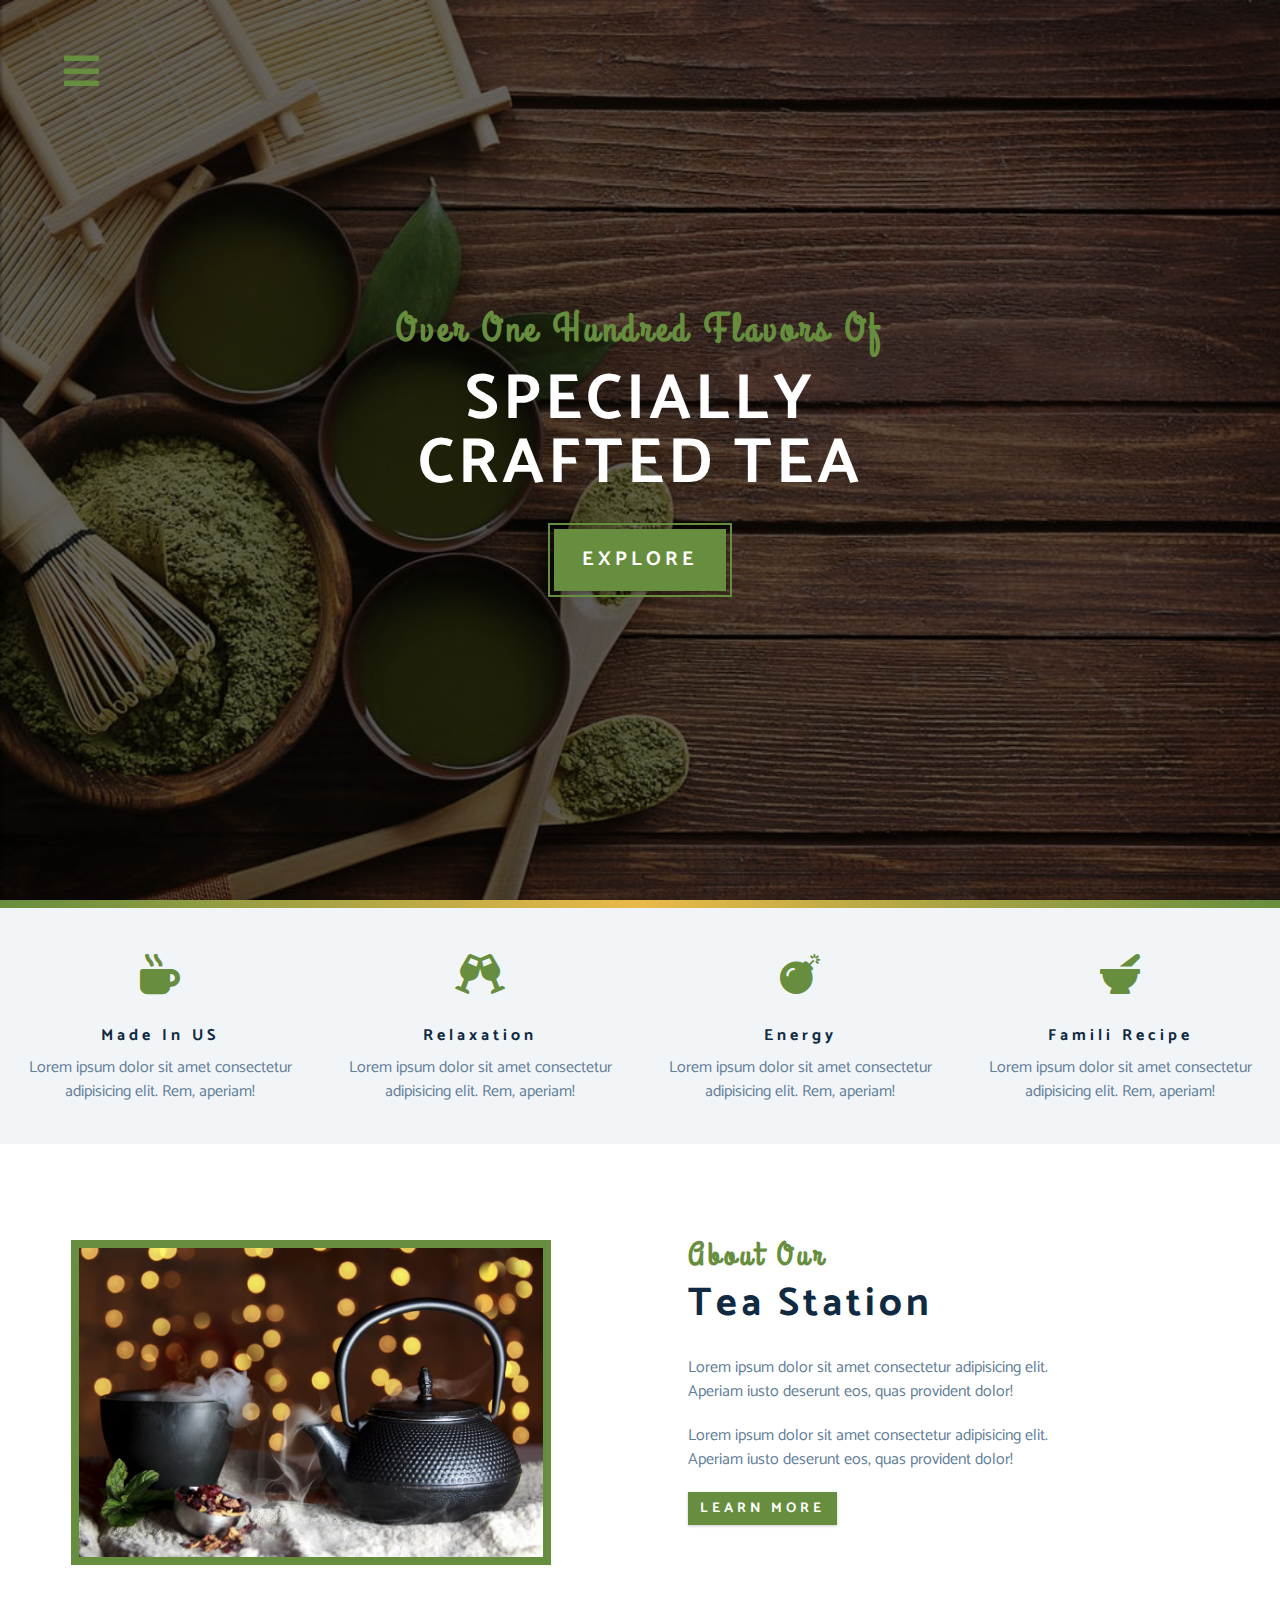
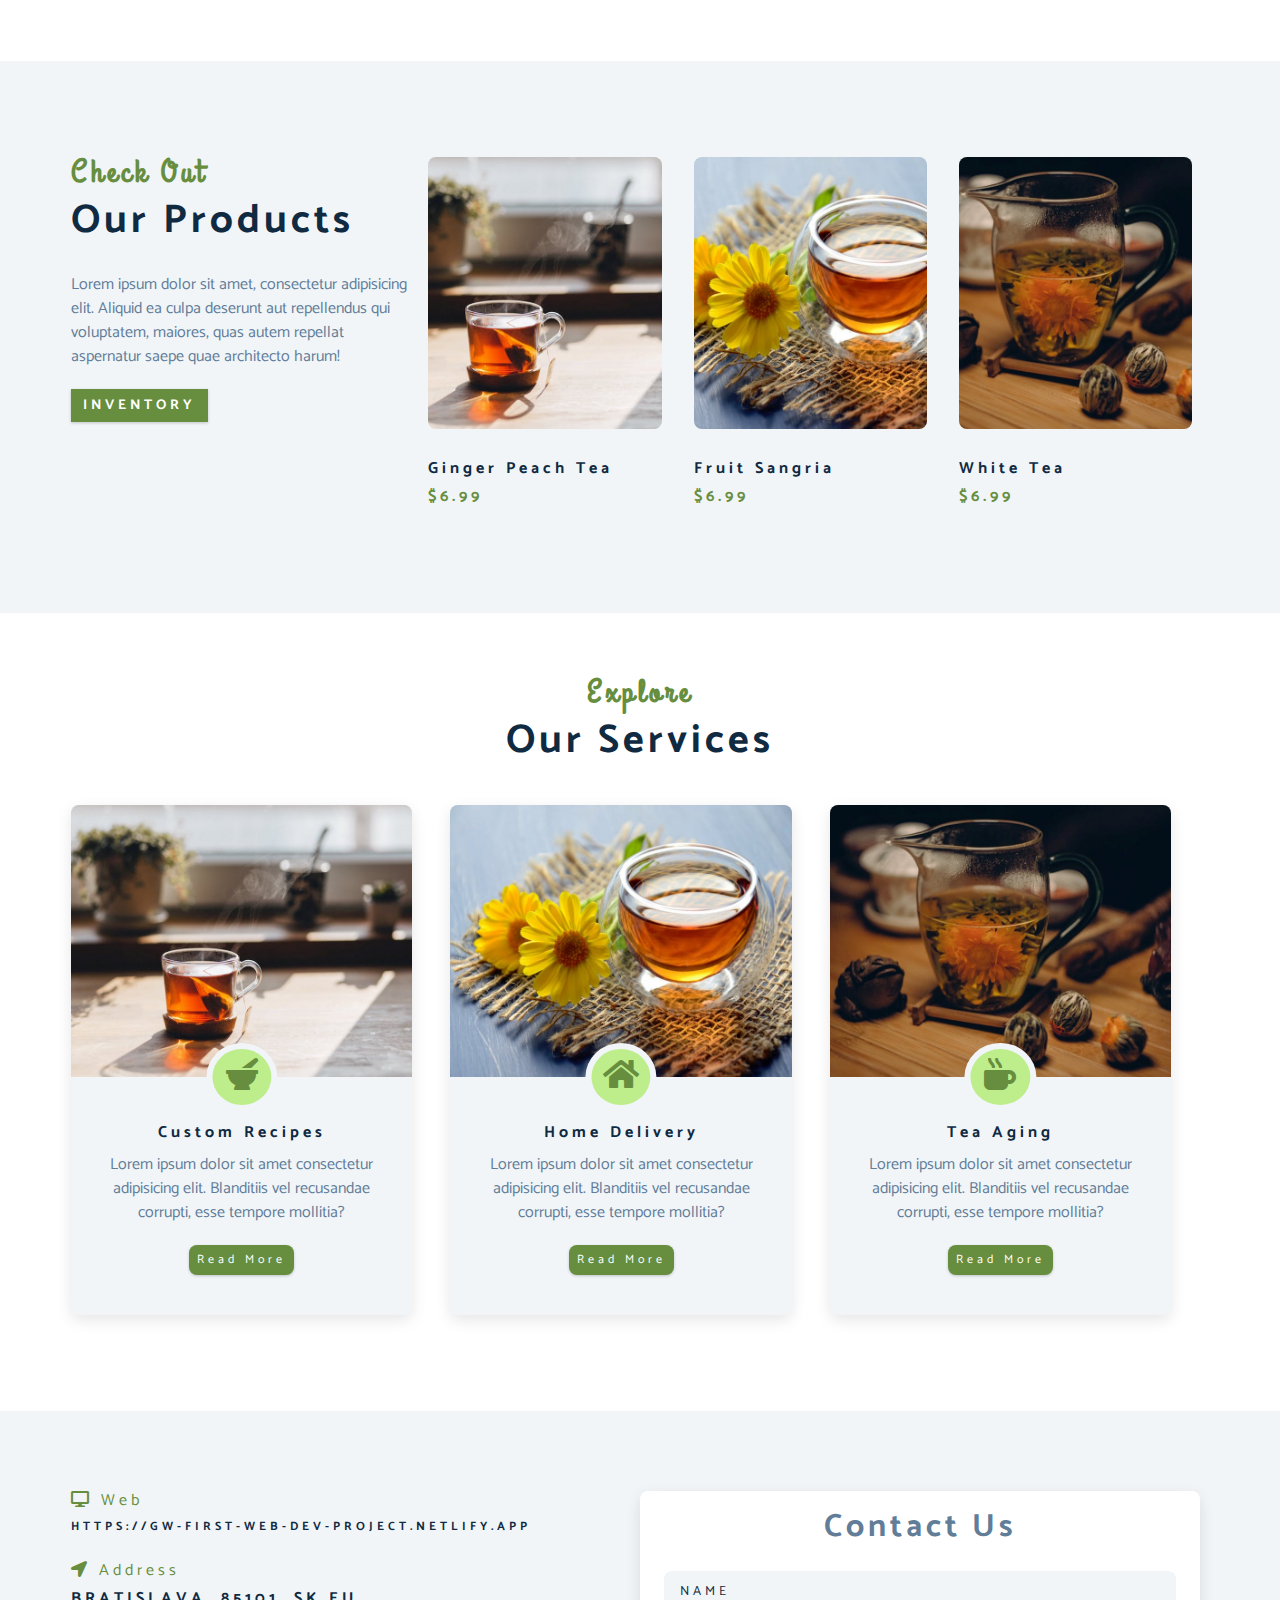
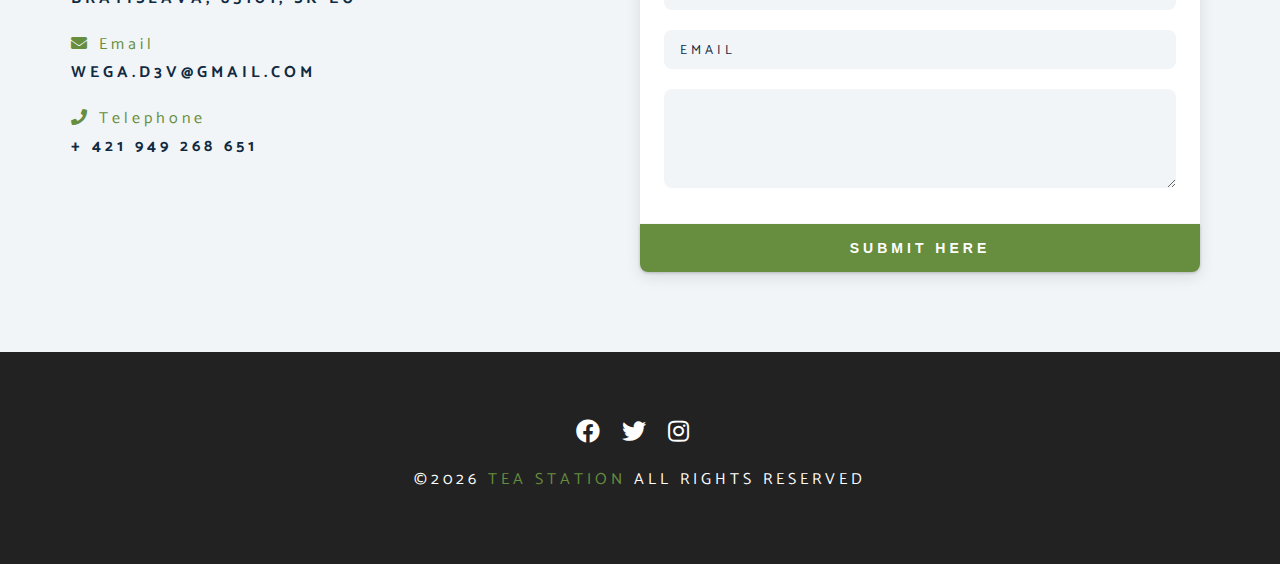
==== index.html @ 3fdfcf1e "Add to final teaProject" ====
<!DOCTYPE html>
<html lang="en">
  <head>
    <meta charset="UTF-8" />
    <meta name="viewport" content="width=device-width, initial-scale=1.0" />
    <meta http-equiv="X-UA-Compatible" content="ie=edge" />
    <title>Tea Station || Home</title>
    <link rel="stylesheet" href="./fontawesome-free-5.12.1-web/css/all.min.css"/>
    <link rel="stylesheet" href="./css/styles.css" />
  </head>
  <body>

    <!-- navbar -->
    <!-- nav buttom -->
    <span class="nav-btn" id="nav-btn">
      <i class="fas fa-bars"></i>
    </span>
    <!-- end of nav buttom -->
    <nav class="navbar" id="navbar">
      <div class="navbar-header">
        <span class="nav-close" id="nav-close">
          <i class="fas fa-times"></i>
        </span>
      </div>
      <ul class="nav-items">
        <li><a href="index.html" class="nav-link">
              home
            </a>
        </li>
        <li><a href="skills.html" class="nav-link">
              skills
            </a>
        </li>
        <li><a href="about.html" class="nav-link">
              about
            </a>
        </li>
        <li><a href="inventory.html" class="nav-link">
              products
            </a>
        </li>
      </ul>
    </nav>
    <!-- end of navbar -->
    
    <!-- header -->
    <header class="header">
      <div class="banner">
        <h2>over one hundred flavors of</h2>
        <h1>specially <br>
            crafted tea</h1>
        <a href="skills.html" class="btn banner-btn">
          explore
        </a>
      </div>
    </header>
    <!-- end of header -->
    
    <!-- content divider -->
    <div class="content-divider"></div>
    
    <!-- skills section -->
    <section class="skills clearfix">   <!-- ??? clearfix ??? -->
      <!-- single skill -->
      <article class="skill">
        <span class="skill-icon">
          <i class="fas fa-mug-hot"></i>
        </span>
        <h4 class="skill-title">Made in US</h4>
        <p class="skill-text">
          Lorem ipsum dolor sit amet consectetur adipisicing elit. Rem, aperiam!
        </p>
      </article>
      <!-- end of single skill -->
      
      <!-- single skill -->
      <article class="skill">
        <span class="skill-icon">
          <i class="fas fa-glass-cheers"></i>
        </span>
        <h4 class="skill-title">Relaxation</h4>
        <p class="skill-text">
          Lorem ipsum dolor sit amet consectetur adipisicing elit. Rem, aperiam!
        </p>
      </article>
      <!-- end of single skill -->
      
      <!-- single skill -->
      <article class="skill">
        <span class="skill-icon">
          <i class="fas fa-bomb"></i>
        </span>
        <h4 class="skill-title">Energy</h4>
        <p class="skill-text">
          Lorem ipsum dolor sit amet consectetur adipisicing elit. Rem, aperiam!
        </p>
      </article>
      <!-- end of single skill -->
      
      <!-- single skill -->
      <article class="skill">
        <span class="skill-icon">
          <i class="fas fa-mortar-pestle"></i>
        </span>
        <h4 class="skill-title">Famili recipe</h4>
        <p class="skill-text">
          Lorem ipsum dolor sit amet consectetur adipisicing elit. Rem, aperiam!
        </p>
      </article>
      <!-- end of single skill -->
    </section>
    <!-- end of skills section -->

    <!-- about -->
    <section>
      <div class="section-center clearfix">
        <!-- about-img -->
        <article class="about-img">
          <div class="about-picture-container">
            <img src="./images/about-bcg.jpeg" class="about-picture" alt="tea konvica">
          </div>
        </article>
        <!-- about-info -->
        <article class="about-info">
          <!-- section title -->
          <div class="section-title">
            <h3>about our</h3>
            <h2>tea station</h2>
          </div>
          <!-- end of section title -->
          <p class="about-text">
            Lorem ipsum dolor sit amet consectetur adipisicing elit. Aperiam iusto deserunt eos, quas provident dolor!
          </p>
          <p class="about-text">
            Lorem ipsum dolor sit amet consectetur adipisicing elit. Aperiam iusto deserunt eos, quas provident dolor!
          </p>
          <a href="about.html" class="btn">learn more</a>
        </article>
      </div>
    </section>
    <!-- end of about -->

    <!-- products -->
    <section class="products">
      <div class="section-center clearfix">
        <!-- products-info -->
        <article class="products-info">
          <!-- section title -->
          <div class="section-title">
            <h3>check out</h3>
            <h2>our products</h2>
          </div>
          <!-- end of section title -->
          <p class="product-text">
            Lorem ipsum dolor sit amet, consectetur adipisicing elit. Aliquid ea culpa deserunt aut repellendus qui voluptatem, maiores, quas autem repellat aspernatur saepe quae architecto harum!
          </p>
          <a href="./inventory.html" class="btn">inventory</a>
        </article>
        <!-- end of products-info -->
        <!-- products-inventory -->
        <article class="products-inventory clearfix">
          <!-- single product -->
          <div class="product">
            <img src="./images/product-1.jpeg" alt="product 1" class="product-img">
            <h4 class="product-title">ginger peach tea</h4>
            <h4 class="product-price">$6.99</h4>
          </div>
          <!-- end of single product -->
          <!-- single product -->
          <div class="product">
            <img src="./images/product-2.jpeg" alt="product 2" class="product-img">
            <h4 class="product-title">fruit sangria</h4>
            <h4 class="product-price">$6.99</h4> 
          </div>
          <!-- end of single product -->
          <!-- single product -->
          <div class="product">
            <img src="./images/product-3.jpeg" alt="product 3" class="product-img">
            <h4 class="product-title">white tea</h4>
            <h4 class="product-price">$6.99</h4>
          </div>
          <!-- end of single product -->
        </article>
      </div>
    </section>
    <!-- end of products -->

    <!-- services -->
    <section class="services">
      <!-- section title -->
        <div class="section-title services-title">
          <h3>explore</h3>
          <h2>our services</h2>
        </div>
        <!-- end of section title -->
        <!-- section center -->
        <div class="section-center clearfix">
          <!-- single card -->
          <article class="service-card">
            <!-- img container -->
            <div class="service-img-container">
              <img src="./images/product-1.jpeg" alt="servis 1" class="service-img">
              <!-- service icon -->
              <span class="service-icon">
                <i class="fas fa-mortar-pestle fa-fw"></i>    <!-- fa-fw = fa(font awesome) fw(fixed width class) -->
              </span>
            </div>
            <!-- end of img container -->
            <!-- service info -->
            <div class="service-info">
              <h4>custom recipes</h4>
              <p>
                Lorem ipsum dolor sit amet consectetur adipisicing elit. Blanditiis vel recusandae corrupti, esse tempore mollitia?
              </p>
              <a href="./inventory.html" class="btn service-btn">read more</a>
            </div>
            <!-- end of service info -->
          </article>
          <!-- end of single card -->
          <!-- single card -->
          <article class="service-card">
            <!-- img container -->
            <div class="service-img-container">
              <img src="./images/product-2.jpeg" alt="servis 2" class="service-img">
              <!-- service icon -->
              <span class="service-icon">
                <i class="fas fa-home fa-fw"></i>    <!-- fa-fw = fa(font awesome) fw(fixed width class) -->
              </span>
            </div>
            <!-- end of img container -->
            <!-- service info -->
            <div class="service-info">
              <h4>home delivery</h4>
              <p>
                Lorem ipsum dolor sit amet consectetur adipisicing elit. Blanditiis vel recusandae corrupti, esse tempore mollitia?
              </p>
              <a href="./inventory.html" class="btn service-btn">read more</a>
            </div>
            <!-- end of service info -->
          </article>
          <!-- end of single card -->
          <!-- single card -->
          <article class="service-card">
            <!-- img container -->
            <div class="service-img-container">
              <img src="./images/product-3.jpeg" alt="servis 3" class="service-img">
              <!-- service icon -->
              <span class="service-icon">
                <i class="fas fa-mug-hot fa-fw"></i>    <!-- fa-fw = fa(font awesome) fw(fixed width class) -->
              </span>
            </div>
            <!-- end of img container -->
            <!-- service info -->
            <div class="service-info">
              <h4>tea aging</h4>
              <p>
                Lorem ipsum dolor sit amet consectetur adipisicing elit. Blanditiis vel recusandae corrupti, esse tempore mollitia?
              </p>
              <a href="./inventory.html" class="btn service-btn">read more</a>
            </div>
            <!-- end of service info -->
          </article>
          <!-- end of single card -->
        </div>
        <!-- end of section center -->
    </section>
    <!-- end of services -->

    <!-- contacts -->
    <section class="contact">
      <div class="section-center clearfix">
        <!-- contact info -->
        <article class="contact-info">
          <!-- contact item -->
          <div class="contact-item">
            <h4 class="contact-title">
              <span class="contact-icon">
                <i class="fas fa-desktop"></i>
              </span>
              web
            </h4>
            <h4 class="contact-text www">
              <a href="https://gw-first-web-dev-project.netlify.app" class="www">
                https://gw-first-web-dev-project.netlify.app
              </a>
              <!-- https://gw-first-web-dev-project.netlify.app -->
            </h4>
          </div>
          <!-- end of contact item -->
          <!-- contact item -->
          <div class="contact-item">
            <h4 class="contact-title">
              <span class="contact-icon">
                <i class="fas fa-location-arrow"></i>
              </span>
              address
            </h4>
            <h4 class="contact-text">
              bratislava, 85101, sk eu
            </h4>
          </div>
          <!-- end of contact item -->
          <!-- contact item -->
          <div class="contact-item">
            <h4 class="contact-title">
              <span class="contact-icon">
                <i class="fas fa-envelope"></i>
              </span>
              email
            </h4>
            <h4 class="contact-text">
              wega.d3v@gmail.com
            </h4>
          </div>
          <!-- end of contact item -->
          <!-- contact item -->
          <div class="contact-item">
            <h4 class="contact-title">
              <span class="contact-icon">
                <i class="fas fa-phone"></i>
              </span>
              telephone
            </h4>
            <h4 class="contact-text">
              + 421 949 268 651
            </h4>
          </div>
          <!-- end of contact item -->
        </article>
        <!-- end of contact info -->
        <!-- contact form -->
        <article class="contact-form">
          <h3 class="form-title">contact us</h3>
          <form action="https://formspree.io/f/mnqwakgz" method="post">
            <div class="form-group">
              <!-- inputs -->
              <input 
                type="text" 
                placeholder="name" 
                class="form-control" 
                name="name"
              />
              <input 
                type="email" 
                placeholder="email"
                class="form-control" 
                name="email"
              />
              <textarea 
                name="message" 
                placeholder="message"
                class="form-control"
                rows="5">
              </textarea>
            </div>
            <!-- button -->
            <button type="submit" class="submit-btn btn">
              submit here
            </button>
          </form>
        </article>
        <!-- end of contact form -->
      </div>
    </section>
    <!-- end of contacts -->

    <!-- footer -->
    <footer class="footer">
      <div class="section-center">
        <div class="social-icons">
          <!-- social icon -->
          <a href="https://facebook.com" class="social-icon" target="_blank">
            <i class="fab fa-facebook"></i>
          </a>
          <!-- end of social icon -->
          <!-- social icon -->
          <a href="https://twitter.com" class="social-icon" target="_blank">
            <i class="fab fa-twitter"></i>
          </a>
          <!-- end of social icon -->
          <!-- social icon -->
          <a href="https://instagram.com" class="social-icon" target="_blank">
            <i class="fab fa-instagram"></i>
          </a>
          <!-- end of social icon -->
        </div>
        <h4 class="footer-text">
          &copy;<span id="date"></span>
          <span class="company">tea station</span>
          all rights reserved
        </h4>
      </div>
    </footer>

    <script src="app.js"></script>
  </body>
</html>
---- css/styles.css ----
/* 
===============
Fonts
===============
*/
@import url('https://fonts.googleapis.com/css2?family=Catamaran:wght@400;700&family=Grand+Hotel&display=swap');

/* 
===============
Variables
===============
*/
:root {
    --clr-primary: #678e3e;
    --clr-primary-light: #beed8c;
    --clr-grey-1: #102a42;
    --clr-grey-5: #617d98;
    --clr-grey-10: #f1f5f8;
    --clr-white: #fff;
    --ff-primary: 'Catamaran', sans-serif;
    --ff-secondary: 'Grand Hotel', cursive;
    --transition: all 0.3s linear;
    --spacing: 0.25rem;
    --radius: 0.5rem;
}

/* 
===============
Global Styles
===============
*/
* {
    margin: 0;
    padding: 0;
    box-sizing: border-box;
}
body {
    font-family: var(--ff-primary);
    background: var(--clr-white);
    color: var(--clr-grey-1);
    line-height: 1.5;
    font-size: 0.875rem;
}
a {
    text-decoration: none;
}
img {
    width: 100%;
    display: block;
}
h1,h2,h3,h4 {
    letter-spacing: var(--spacing);
    text-transform: capitalize;
    line-height: 1.25;
    margin-bottom: 0.75rem;
}
h1 {
    font-size: 3rem;
}
h2 {
    font-size: 2rem;
}
h3 {
    font-size: 1.5rem;
}
h4 {
    font-size: 0.875rem;
}
p{
    margin-bottom: 1.25rem;
}
@media screen and (min-width:800px) {
    h1 {
        font-size: 4rem;
    }
    h2 {
        font-size: 2.5rem;
    }
    h3 {
        font-size: 2rem;
    }
    h4 {
        font-size: 1rem;
    }
    body {
        font-size: 1rem;
    }
    h1,h2,h3,h4 {
        line-height: 1;
    }
}
/* more global css */
.btn {
    text-transform: uppercase;
    background: var(--clr-primary);
    color: var(--clr-white);
    padding: 0.375rem 0.75rem;
    letter-spacing: var(--spacing);
    
    /* ??? display: inline-block ??? */
    /* no lebo .btn je INLINE-ELEMENT <a>  */
    /* treba zmenit na BLOCK-ELEMENT */
    /* ??? kvoli comu to treba zmenit ??? */
    display: inline-block;
    
    font-size: 0.875rem;
    font-weight: 700;
    transition: var(--transition);
    border: none;
    cursor: pointer;
    box-shadow: 0 1px 3px rgba(0, 0, 0, 0.2);
}
.btn:hover {
    color: var(--clr-primary);
    background-color: var(--clr-primary-light);
}

/* !!! TOTO POTREBUJEM LEPSIE VYSVETLIT !!! */
/* .cleafix je class aj pre <section> SKILLS */
.clearfix::after, 
.clearfix::before {
    content: "";
    clear: both;
    display: table;
}
/*
.clearfix tu je preto, lebo content je floating left a zabrani
nasledujucemu elementu aby sa zaradil vedla neho :)
!!! POTREBUJEM VYSVETLIT - LEPSIE !!!
*/

.section-title h3 {
    font-family: var(--ff-secondary);
    color: var(--clr-primary);
}
.section-title {
    margin-bottom: 2rem;
}
.section-center {
    padding: 4rem 0;
    width: 85vw;
    margin: 0 auto;
    max-width: 1170px;
}
@media screen and (min-width:992px) {
    .section-center {
        width: 95vw;
        padding: 4rem 1rem;
    }
}

/* 
===============
Animation
===============
*/
@keyframes bounce {
    0% {
        transform: scale(1);
    }
    50% {
        transform: scale(2);
    }
    100% {
        transform: scale(1);
    }
}
@keyframes slideFromRight {
    0% {
        transform: translateX(1000px);
        opacity: 0;
    }
    50% {
        transform: translateX(-200px);
        opacity: 0.5;
    }
    75% {
        transform: translateX(50px);
        opacity: 0.75;
    }
    100% {
        transform: translateX(0px);
        opacity: 1;
    }
}
@keyframes slideFromLeft {
    0% {
        transform: translateX(-1000px);
        opacity: 0;
    }
    50% {
        transform: translateX(200px);
        opacity: 0.5;
    }
    75% {
        transform: translateX(-50px);
        opacity: 0.75;
    }
    100% {
        transform: translateX(0px);
        opacity: 1;
    }
}
@keyframes show {
    0% {
        transform: scale(1.5);
        opacity: 0;
    }
    50% {
        transform: scale(2);
        opacity: 0.5;
    }
    100% {
        transform: scale(1);
        opacity: 1;
    }
}

/* 
===============
Navbar
===============
*/
.nav-btn {
    position: fixed;
    top: 5%;
    left: 5%;
    font-size: 2.5rem;
    color: var(--clr-primary);
    z-index: 1;
    cursor: pointer;
    /* animation */
    animation: bounce 2s ease infinite;
}

.navbar {
    position: fixed;
    top: 0;
    left: 0;
    bottom: 0;
    right: 0;
    /* width: 100%;
    height: 100%; */
    background: var(--clr-grey-10);
    z-index: 2;
    box-shadow: 2px 0 2px rgba(0, 0, 0, 0.2);
    /* hide navbar */
    transform: translateX(-100%);
    transition: var(--transition);
}
.showNav {
    transform: translate(0);
}
.navbar-header {
    text-align: right;
    padding-right: 1rem;
}
.nav-close {
    font-size: 2.5rem;
    cursor: pointer;
    color: rgba(255, 0, 0, 0.375);
    transition: var(--transition);
}
.nav-close:hover {
    color: rgb(175, 0, 0);
}
.nav-items {
    list-style-type: none;
}
.nav-link {
    display: block;
    text-transform: uppercase;
    font-size: 1.5rem;
    letter-spacing: var(--spacing);
    color: var(--clr-grey-5);
    padding: 0.25rem 1rem;
    transition: var(--transition);
}
.nav-link:hover {
    background: var(--clr-primary-light);
    color: var(--clr-primary);
    cursor: pointer;
    padding-left: 1.5rem;
    border-left: 0.25rem solid var(--clr-primary);
}
@media screen and (min-width:768px) {
    .navbar {
        width: 30vw;
        max-width: 20rem;
    }
}

/* 
===============
Header
===============
*/
.header {
    min-height: 100vh;
    background: linear-gradient(rgba(0,0,0,0.6), rgba(0,0,0,0.6)), url("../images/main-bcg.jpeg") center/cover no-repeat fixed;
    position: relative;
    
    /* ??? naco tu je overflow-x: hidden; ??? */
    /* ??? PRECO kvoli horizontal scrollbar ??? */
    /* ??? CO to (.header) ma spolocne s nasimi animation ???*/
    /* ??? CO je to za artefakt (pozadie sa trasie) ??? */
    overflow-x: hidden;

    /* BTW */
    /* ??? A ako sa da posunut pozadie o 50px hore/dole ??? */
}

/* 
++++++++++++++++++
??? Translate ???
++++++++++++++++++

ako dat child do strebu parent?
-------------------------------
<div class="parent">
    <div class="child">
    </div>
</div>

.parent {
    position:relative;
}
.child {
    position: absolute;
    top: 50%;
    left: 50%
    transform: translate(-50%, -50%);
}
*/

.banner {
    text-align: center;
    position: absolute;
    top: 50%;
    left: 50%;
    transform: translate(-50%, -50%);
}
.banner h2 {
    font-family: var(--ff-secondary);
    color: var(--clr-primary);
    /* animation */
    animation: slideFromRight 5s ease-in-out 1;
}
.banner h1 {
    color: var(--clr-white);
    text-transform: uppercase;
    margin-top: 1.25rem;
    margin-bottom: 2rem;
    /* animation */
    animation: slideFromLeft 5s ease-in-out 1;
}
.banner-btn {
    outline: 0.125rem solid var(--clr-primary);
    outline-offset: 0.25rem;
    font-size: 1.25rem;
    padding: 1rem 1.75rem;
    /* animation */
    animation: show 5s linear 1;
}
/* content divider */
.content-divider {
    height: 0.5rem;
    background: linear-gradient(to left, var(--clr-primary), #e9b949, var(--clr-primary));
}

/* 
===============
Skills
===============
*/
.skills {
    background: var(--clr-grey-10);
}
.skill {
    padding: 2.5rem 0;
    text-align: center;
    transition: var(--transition);
}
.skill-icon {
    font-size: 2.5rem;
    margin-bottom: 1.25rem;
    color: var(--clr-primary);
    transition: var(--transition);
    display: inline-block;
}
.skill-text {
    color: var(--clr-grey-5);
    max-width: 17rem;
    margin: 0 auto;    /* ??? zalomi na stred, preco takto ??? */
}
.skill:hover {
    background: var(--clr-white);
    box-shadow: 0 2px var(--clr-primary);
}
/* !!! pozor na tuto postupnost !!! */
/* ikona sa pohne uz pri nabehu na samotny skill */
.skill:hover .skill-icon {
    transform: translateY(-5px);
}
@media screen and (min-width: 576px) {
    .skill {
        float: left;
        width: 50%;
    }
}
@media screen and (min-width: 1200px) {
    .skill {
        width: 25%;
    }
}

/* 
===============
About
===============
*/
.about-img,
.about-info {
    padding: 2rem 0;
}
.about-picture-container {
    background: var(--clr-primary);
    border: 0.5rem solid var(--clr-primary);
    max-width: 30rem;
    transition: var(--transition);
    overflow: hidden;
}
.about-picture {
    transition: var(--transition);
}
.about-picture-container:hover .about-picture {
    opacity: 0.5;
    transform: scale(1.2);
}
.about-text {
    color: var(--clr-grey-5);
    max-width: 26rem;
}
@media screen and (min-width:992px) {
    .about-img,
    .about-info {
        float: left;
        width: 50%;
    }
    .about-info {
        padding-left: 3rem;
    }
}

/* 
===============
Products
===============
*/
.products {
    background: var(--clr-grey-10);
}
.products article {
    padding: 2rem 0;
}
.product-text {
    color: var(--clr-grey-5);
    max-width: 26rem;
}
.product {
    margin-bottom: 2rem;
}
.product-img {
    border-radius: var(--radius);
    margin-bottom: 2rem;
    height: 17rem;
    /*
    !!! ZAPAMETAT SI object-fit: cover; !!!
    !!! ZACHOVA POMER STRAN !!!
    */
    object-fit: cover;
}
.product-price {
    color: var(--clr-primary);
}
@media screen and (min-width:768px) {
    .product {
        float: left;
        width: 50%;
        padding-right: 2rem;
    }
}
@media screen and (min-width:992px) {
    .product {
        width: 33.3%;
    }
}
@media screen and (min-width:1200px) {
    .products-info {
        float: left;
        width: 30%;
    }
    .products-inventory {
        float: left;
        width: 70%;
    }
    .product {
        margin-bottom: 0;
        padding: 0 1rem;
    }
}

/* 
===============
Services
===============
*/
.services-title {
    margin-top: 4rem;
    margin-bottom: -4rem;
    text-align: center;
}
.service-card {
    margin: 2rem 0;
    background: var(--clr-grey-10);
    border-radius: var(--radius);
    /* optional namiesto .service-img border-top-left-radius */
    /* overflow: hidden; */
    box-shadow: 0 5px 15px rgba(0, 0, 0, 0.1);
    transition: var(--transition);
}
.service-card:hover {
    box-shadow: 0 5px 15px rgba(0, 0, 0, 0.2);
    transform: scale(1.02);
}
.service-img {
    height: 17rem;
    object-fit: cover;
    border-top-left-radius: var(--radius);
    border-top-right-radius: var(--radius);
}
.service-info {
    text-align: center;
    padding: 3rem 1rem 2.5rem 1rem;
}
.service-info p {
    max-width: 20rem;
    color: var(--clr-grey-5);
    margin: 0 auto;
}
.service-btn {
    font-size: 0.75rem;
    margin-top: 1.25rem;
    font-weight: 400;
    text-transform: capitalize;
    padding: 0.375rem 0.5rem;
    border-radius: var(--radius);
}
@media screen and (min-width:768px) {
    .service-card {
        float: left;
        width: 45%;
        margin-right: 5%;
    }
}
@media screen and (min-width:992px) {
    .service-card {
        width: 30%;
        margin-right: 3.333%;
    }
}
.service-img-container {
    position: relative;
}
.service-icon {
    position: absolute;
    bottom: 0%;
    left: 50%;
    transform: translate(-50%, 50%);
    font-size: 2rem;
    color: var(--clr-primary);
    background: var(--clr-primary-light);
    padding: 0.25rem 0.6rem;    
    border-radius: 50%;
    border: 0.375rem solid var(--clr-grey-10);
}

/* 
===============
Contacts
===============
*/
.contact {
    background: var(--clr-grey-10);
}
.contact-info,
.contact-form {
    margin: 1rem 0;
}
.contact-item {
    margin-bottom: 1.75rem;
}
.contact-title {
    color: var(--clr-primary);
    text-transform: capitalize;
    font-weight: 400;
}
.contact-text {
    letter-spacing: var(--spacing);
    text-transform: uppercase;
}
.www{
    font-size: 0.75rem;
    color: var(--clr-grey-1);
}
.contact-form {
    background: var(--clr-white);
    border-radius: var(--radius);
    text-align: center;
    box-shadow: 0 5px 15px rgba(0, 0, 0, 0.1);
    transition: var(--transition);
    max-width: 35rem;
}
.contact-form:hover {
    box-shadow: 0 5px 15px rgba(0, 0, 0, 0.2);
}
.form-title {
    color: var(--clr-grey-5);
    padding-top: 1.25rem;
}
.form-group {
    padding: 1rem 1.5rem;
}
.form-control {
    display: block;
    width: 100%;
    padding: 0.75rem 1rem;
    border: none;
    margin-bottom: 1.25rem;
    background: var(--clr-grey-10);
    border-radius: var(--radius);
    text-transform: uppercase;
    letter-spacing: var(--spacing);
}
.form-control::placeholder {
    font-family: var(--ff-primary);
    color: var(--clr-grey-1);
    /* pre istotu ESTE RAZ */
    text-transform: uppercase;
    letter-spacing: var(--spacing);
}
.submit-btn {
    display: block;
    width: 100%;
    border-bottom-left-radius: var(--radius);
    border-bottom-right-radius: var(--radius);
    padding: 1rem;
}
@media screen and (min-width:992px) {
    .contact-info {
        float: left;
        width: 50%;
    }
    .contact-form {
        float: left;
        width: 50%;
    } 
}

/* 
===============
Footer
===============
*/
.footer {
    background: #222;
    text-align: center
}
.social-icon {
    color: var(--clr-white);
    font-size: 1.5rem;
    margin-right: 1rem;
    transition: var(--transition);
}
.social-icon:hover {
    color: var(--clr-primary);
}
.footer-text {
    color: var(--clr-white);
    text-transform: uppercase;
    /* letter-spacing: var(--spacing); */
    font-weight: 400;
    margin-top: 1.25rem;
}
.company {
    color: var(--clr-primary);
}
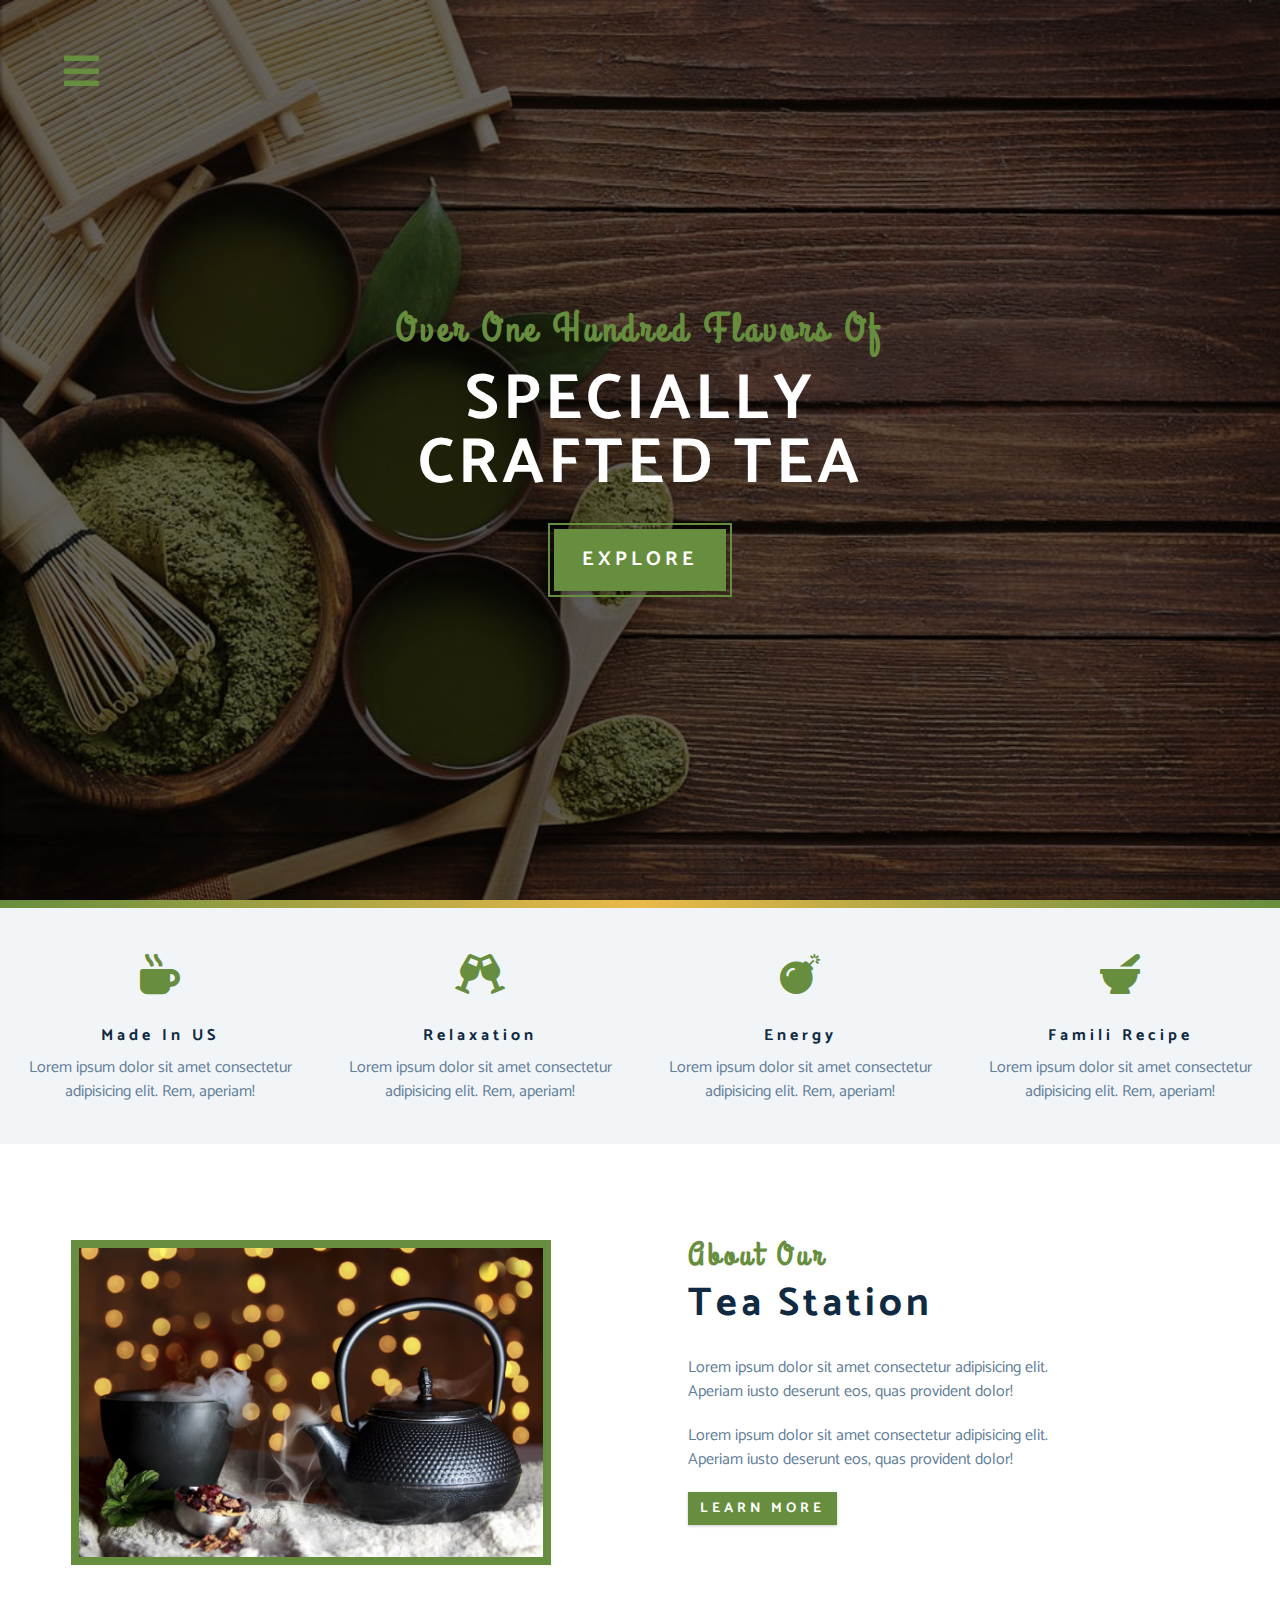
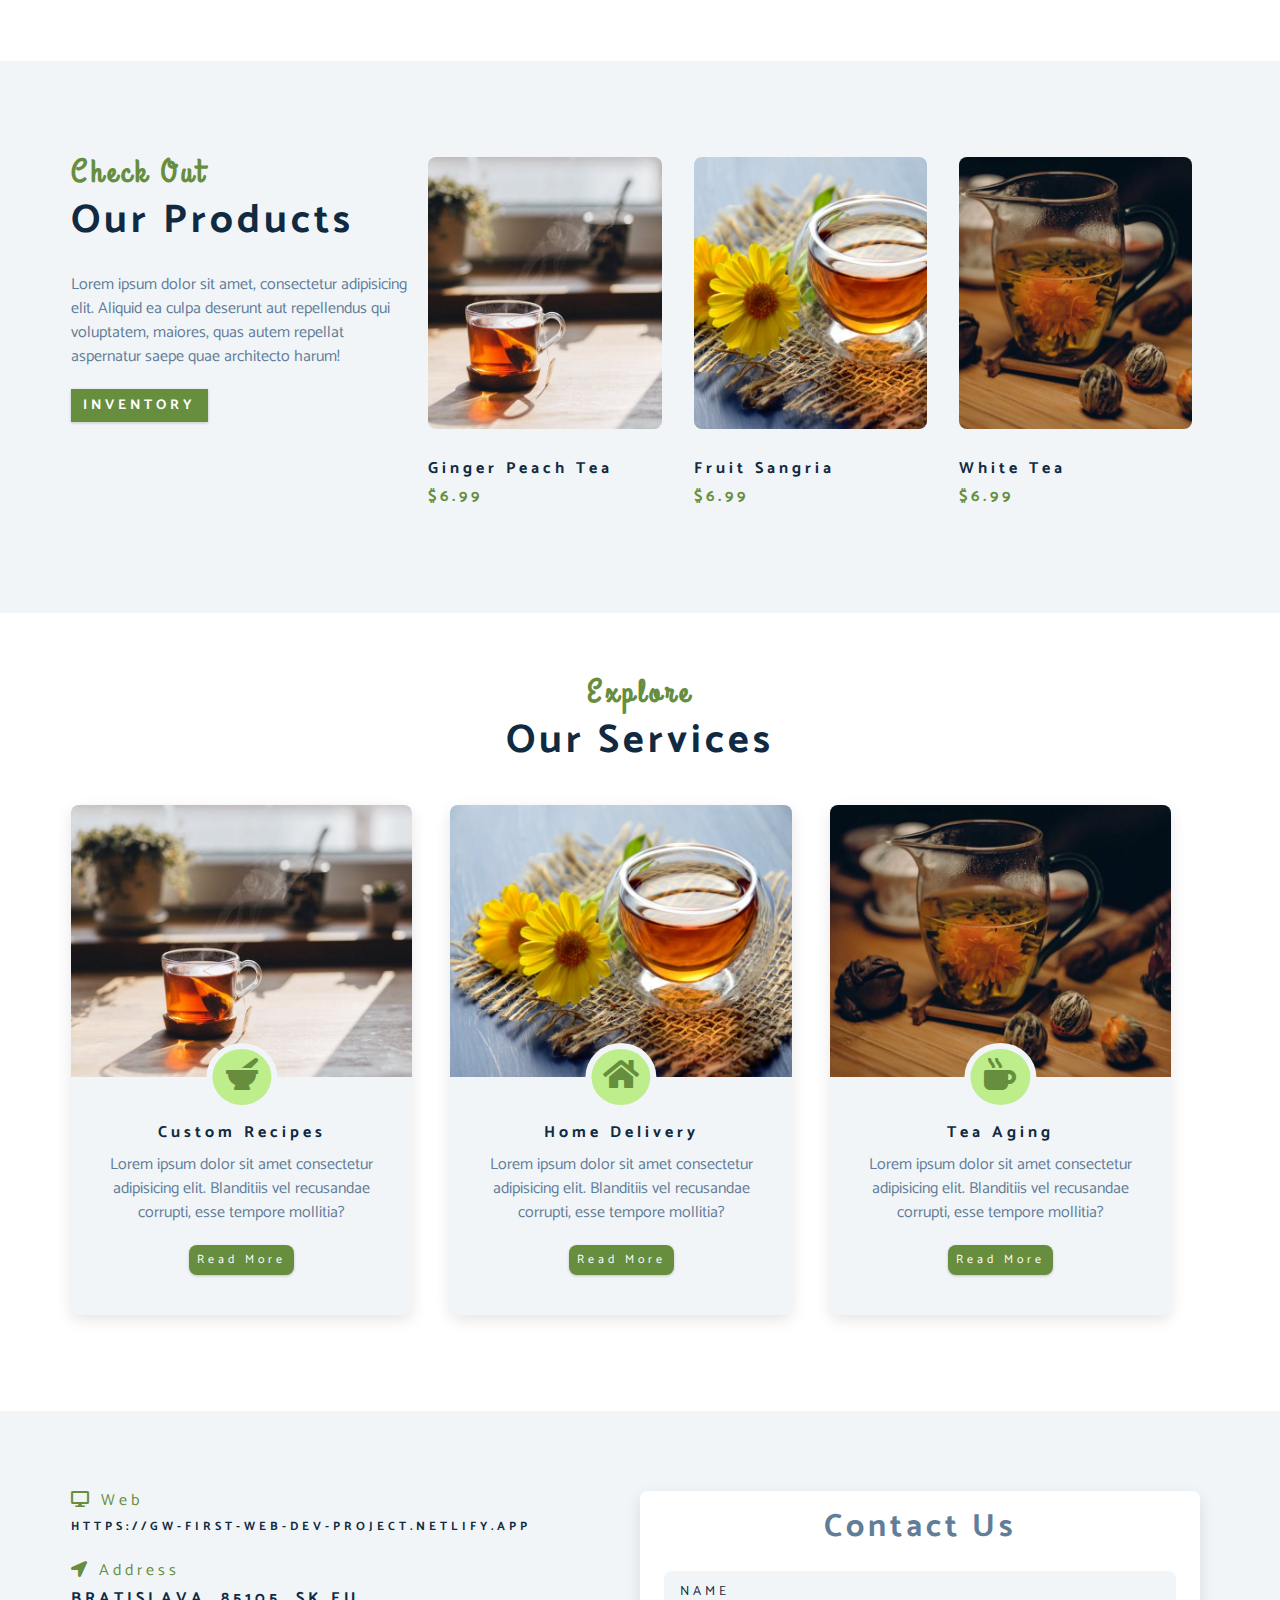
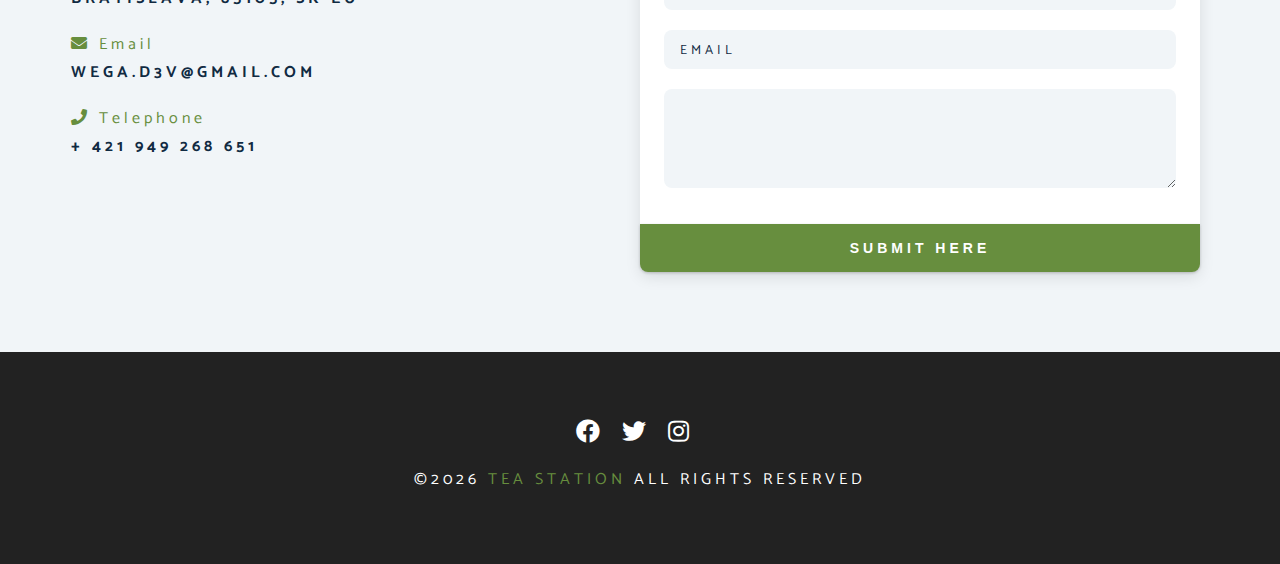
==== commit 0562db9b: "Add zmena PSC" ====
--- a/index.html
+++ b/index.html
@@ -296,7 +296,7 @@
               address
             </h4>
             <h4 class="contact-text">
-              bratislava, 85101, sk eu
+              bratislava, 85105, sk eu
             </h4>
           </div>
           <!-- end of contact item -->
